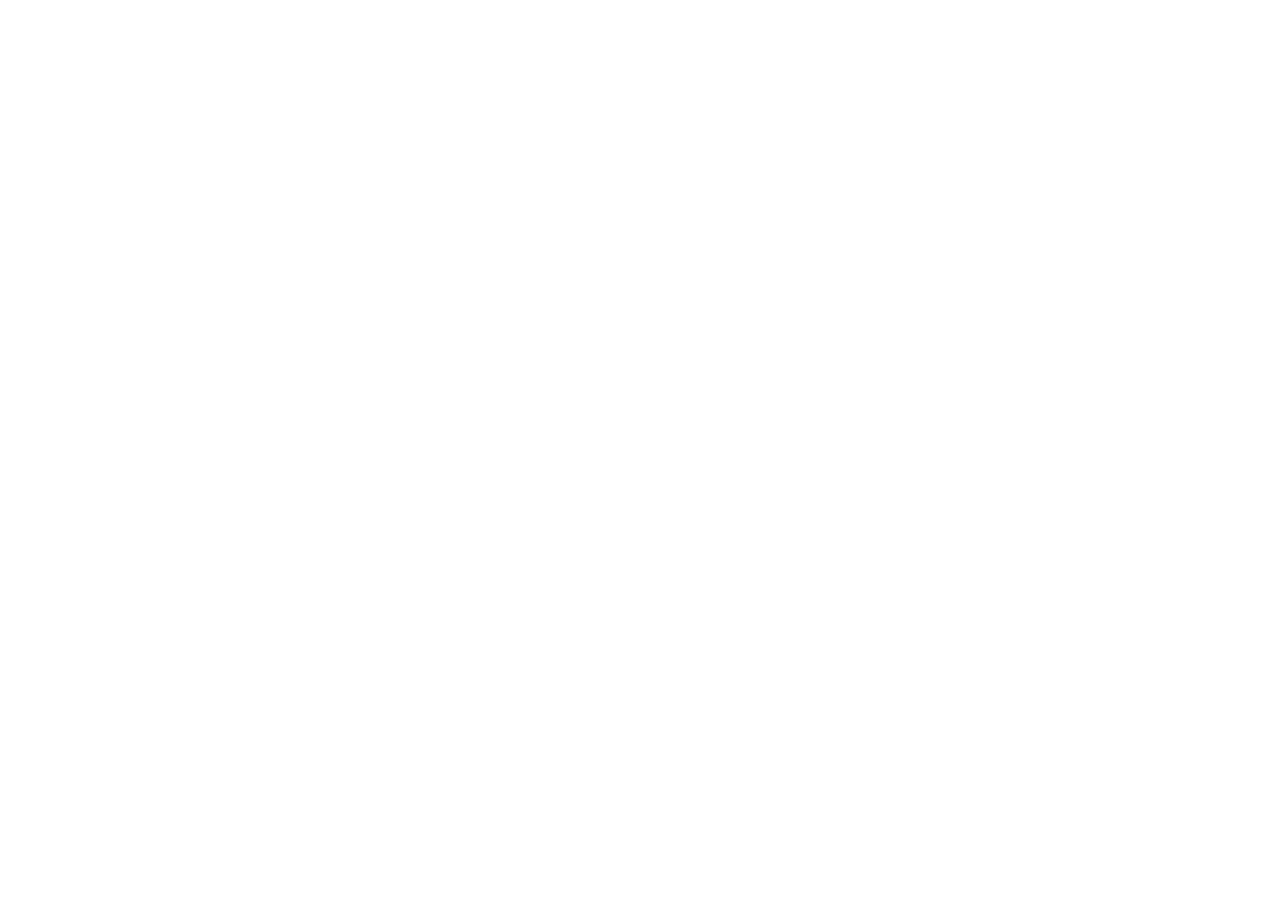
==== html/index.html @ 27777c88 "projeto curso em video" ====
<!DOCTYPE html>
<html lang="pt-br">
<head>
    <meta charset="UTF-8">
    <meta http-equiv="X-UA-Compatible" content="IE=edge">
    <meta name="viewport" content="width=device-width, initial-scale=1.0">
    <title>Document</title>
</head>
<body>
    
</body>
</html>
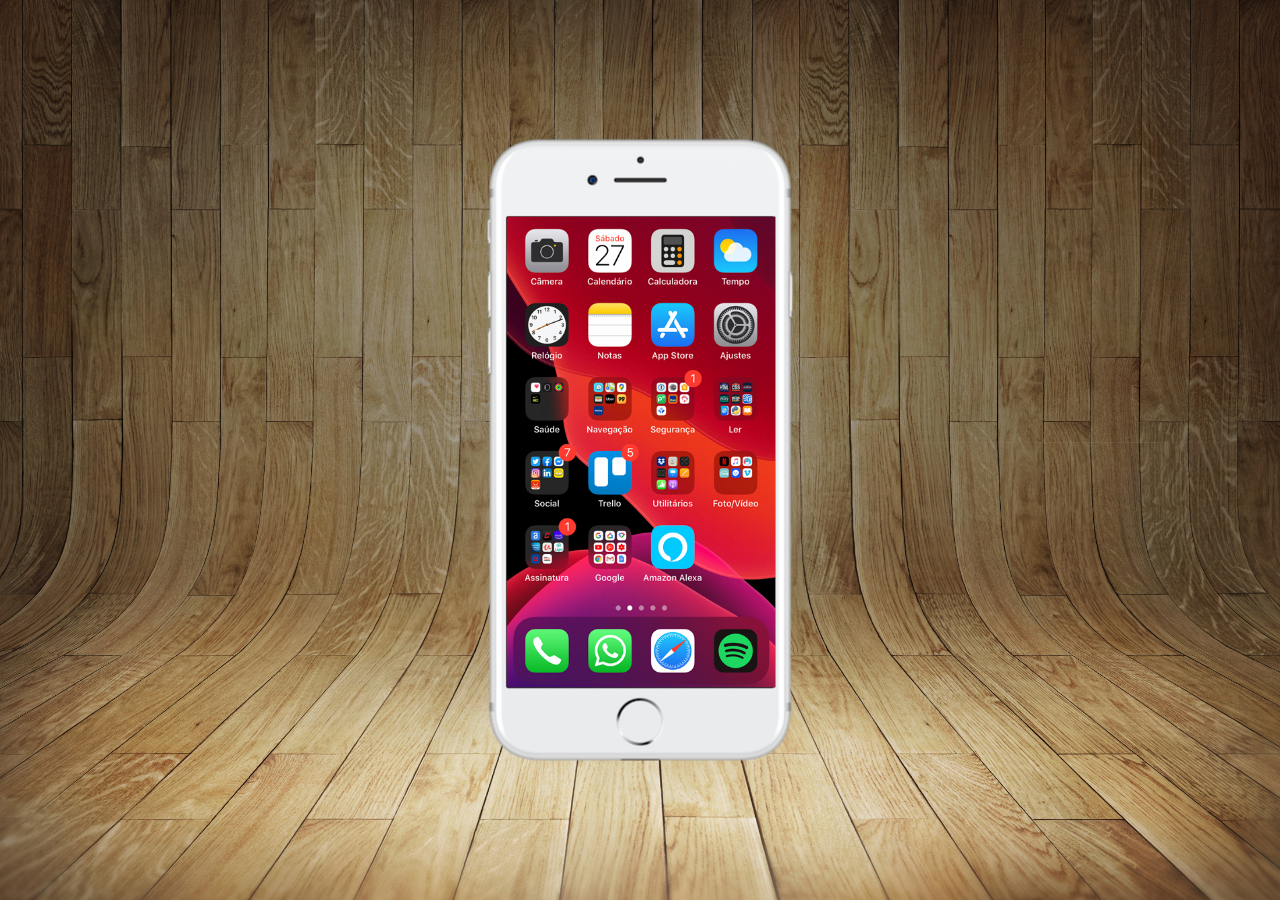
==== commit c20f2876: "criei tela home" ====
--- a/html/index.html
+++ b/html/index.html
@@ -4,9 +4,17 @@
     <meta charset="UTF-8">
     <meta http-equiv="X-UA-Compatible" content="IE=edge">
     <meta name="viewport" content="width=device-width, initial-scale=1.0">
-    <title>Document</title>
+    <link rel="stylesheet" href="style.css">
+    <title>Redes Sociais</title>
 </head>
 <body>
-    
+    <main>
+        <section id="telefone">
+            <iframe src="home.html" frameborder="0" name="tela" id="tela"></iframe>
+        </section>
+        <section id="redes-sociais">
+
+        </section>
+    </main>
 </body>
 </html>--- a/html/style.css
+++ b/html/style.css
@@ -0,0 +1,42 @@
+*{
+    margin: 0px;
+    padding: 0px;
+    font-family: Arial, Helvetica, sans-serif;
+}
+
+html, body {
+    height: 100vh;
+    width: 100vw;
+    background-color: black;
+}
+
+body{
+    background: url('../pacote-d013/imagens/fundo-madeira.jpg')no-repeat top center;
+    background-size: cover;
+    background-attachment: fixed;
+}
+
+main{
+    position: relative;
+    height: 100vh;
+}
+
+section#telefone{
+    position: absolute;
+    top: 50%;
+    left: 50%;
+    transform: translate(-50%, -50%);
+
+    height: 627px;
+    width: 311px;
+    background-color: blue;
+    background: url('../pacote-d013/imagens/frame-iphone.png')no-repeat;
+}
+
+iframe#tela{
+    position: relative;
+    top: 80px;
+    left: 22px;
+    width: 269px;
+    height: 471px;
+}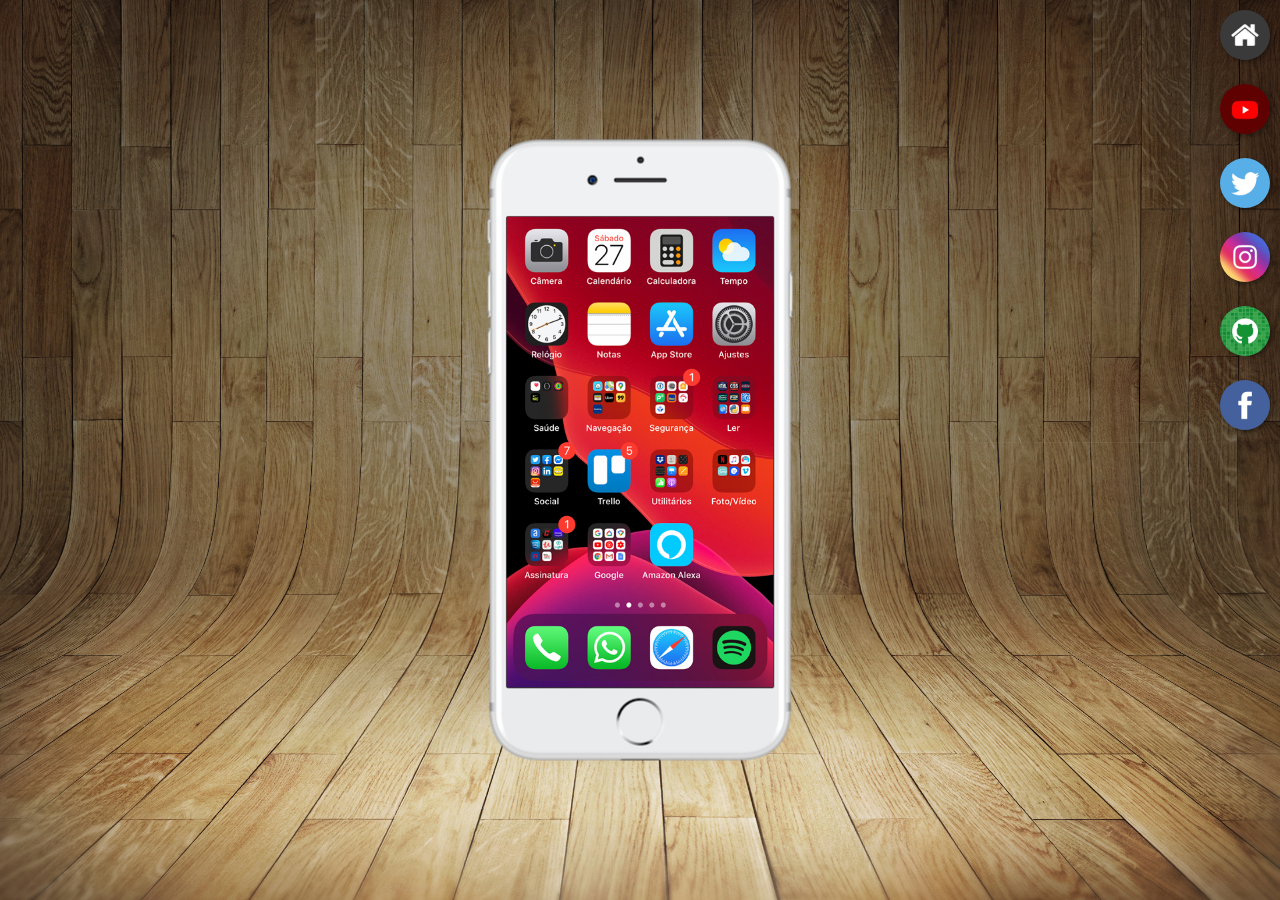
==== commit abfa2937: "botões" ====
--- a/html/index.html
+++ b/html/index.html
@@ -13,7 +13,24 @@
             <iframe src="home.html" frameborder="0" name="tela" id="tela"></iframe>
         </section>
         <section id="redes-sociais">
-
+            <a href="#" target="tela">
+                <img src="../pacote-d013/imagens/logo-home.jpg" alt="home">
+            </a><br>
+            <a href="#" target="tela">
+                <img src="../pacote-d013/imagens/logo-youtube.jpg" alt="Youtube">
+            </a><br>
+            <a href="#" target="tela">
+                <img src="../pacote-d013/imagens/logo-twitter.jpg" alt="logo-twitter">
+            </a><br>
+            <a href="#" target="tela">
+                <img src="../pacote-d013/imagens/logo-instagram.jpg" alt="logo-instagram">
+            </a><br>
+            <a href="github.html" target="tela">
+                <img src="../pacote-d013/imagens/logo-github.jpg" alt="logo-github">
+            </a><br>
+            <a href="#" target="tela">
+                <img src="../pacote-d013/imagens/logo-facebook.jpg" alt="logo-facebook">
+            </a>
         </section>
     </main>
 </body>
--- a/html/style.css
+++ b/html/style.css
@@ -37,6 +37,25 @@
     position: relative;
     top: 80px;
     left: 22px;
-    width: 269px;
+    width: 267px;
     height: 471px;
+}
+
+section#redes-sociais img{
+    width: 50px;
+    margin: 10px;
+    border-radius: 50%;
+    box-shadow: 2px 2px 5px rgba(0, 0, 0, 0.400);
+    box-sizing: border-box;
+}
+
+section#redes-sociais{
+    text-align: right;
+}
+
+section#redes-sociais img:hover{
+    border: 2px solid rgba(255, 255, 255, 0.6);
+    transform: translate(-3px, -3px);
+    box-shadow: 5px 5px 10px rgba(0, 0, 0, 0.623);
+    transition: 0.5s;
 }